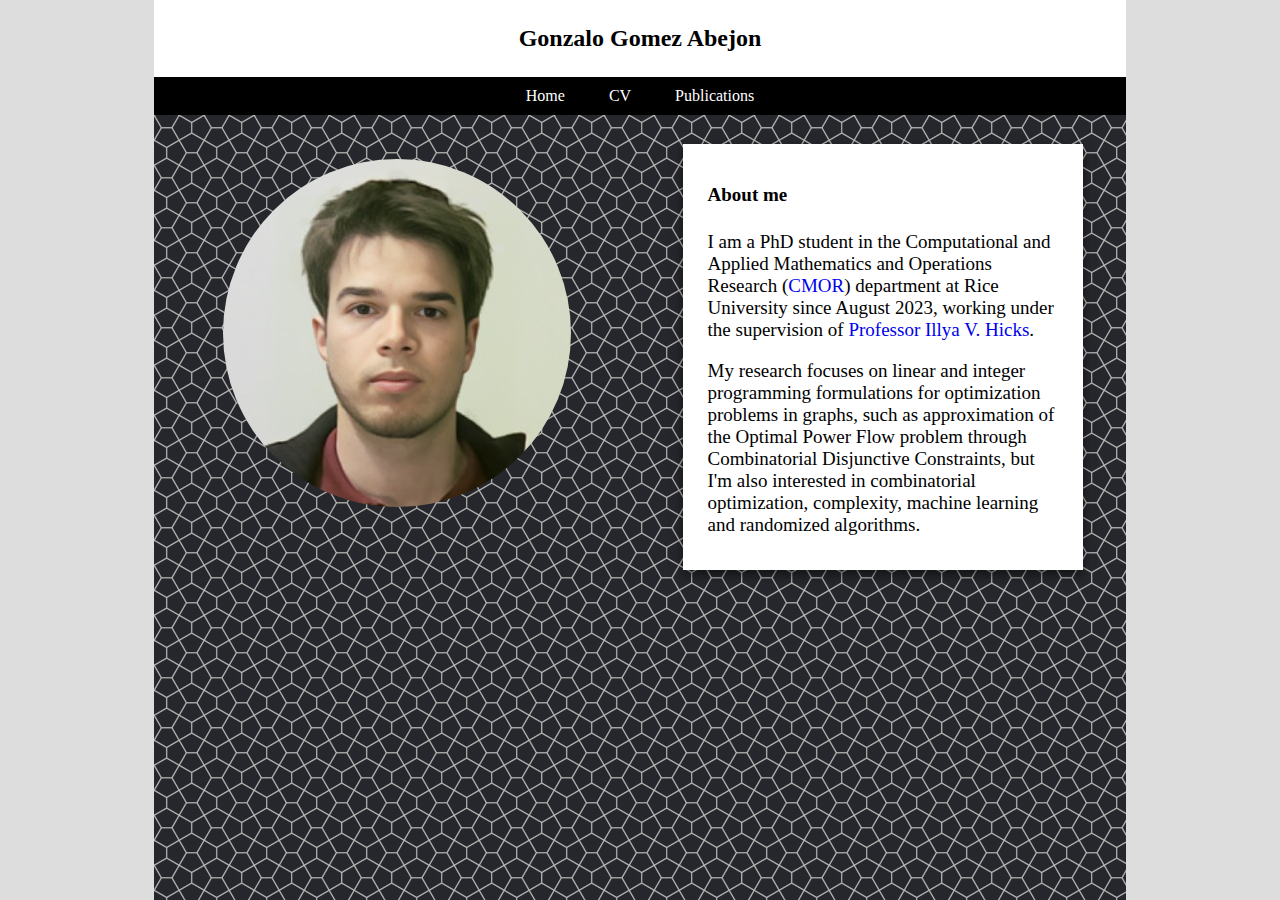
==== index.html @ 69f076db "Starting Commit" ====
<!doctype html>
<!-- The Time Machine GitHub pages theme was designed and developed by Jon Rohan, on Feb 7, 2012. -->
<!-- Follow him for fun. http://twitter.com/jonrohan. Tail his code on https://github.com/jonrohan -->
<html>
<head>
  <meta charset="utf-8">
  <meta http-equiv="X-UA-Compatible" content="IE=edge,chrome=1">
  <link rel="stylesheet" href="stylesheets/stylesheet.css" media="screen">
  <!-- <link rel="stylesheet" href="stylesheets/github-dark.css"> -->
  <script type="text/javascript" src="https://ajax.googleapis.com/ajax/libs/jquery/1.7.1/jquery.min.js"></script>
  <script type="text/javascript" src="javascripts/script.js"></script>
  <script src="https://cdn.plot.ly/plotly-latest.min.js"></script>
  <title>Gonzalo Gomez Abejon</title>
  <link href="img/dibujito.png" rel="icon">
  <meta name="description" content="Gonzalo Gomez Abejon">
  <meta name="viewport" content="width=device-width,initial-scale=1">
</head>
<body>
  <div class="wrapper">
    <!-- <header>
      <h2>Balance Sheet</h1>
      <h1>WATCH</h4>
    </header> -->
    <div id="titulo">
      <h2>Gonzalo Gomez Abejon</h3>
    </div>
    <div style="background-color:black; color:white">
      <ul id="topbar">
        <li><a href="./index.html">Home</a></li>
        <li><a href="./curriculum.html">CV</a></li>
        <li><a href="./publications.html">Publications</a></li>
        <!-- <li><a href="/index.html">Contact</a></li> -->
        <!-- <li><a href="/index.html">Site map</a></li> -->
        <!-- <li><a href="/index.html">Random page</a></li> -->
      </ul>
    </div>
    
    <div class="homepage" style="background:url(img/kairo_small.png)">
      <div style="width: 50%; float:left; align-content: center;">
        <div id="headpic">
          <img src="img/gonzalo.jpeg" style="border-radius: 50%;">
        </div>
      </div>

      <div style="width: 50%; float:right">
        <div id="descripcion" style="font-size: 19px;">
          <h4 class="tit">About me</h4>
          <p>I am a PhD student in the Computational and Applied Mathematics and Operations Research (<a href="https://cmor.rice.edu/" target="_blank">CMOR</a>) department at Rice University since August 2023, working under the supervision of <a href="https://profiles.rice.edu/faculty/illya-v-hicks" target="_blank">Professor Illya V. Hicks</a>.</p>
          <p>My research focuses on linear and integer programming formulations for optimization problems in graphs, such as approximation of the Optimal Power Flow problem through Combinatorial Disjunctive Constraints, but I'm also interested in combinatorial optimization, complexity, machine learning and randomized algorithms.</p>
          <p></p>
        </div>
      </div>
      <br style="clear:both;"/>
      
    </div>

  </div>
</body>
</html>
---- stylesheets/stylesheet.css ----
body {
  background-color: #DDD;
  margin: 0;
}

div.wrapper{
  margin-left: 12%;
  margin-right: 12%;
  background-color: white;
  color: black;
  position: absolute;
  height: 100%;
  width: 76%;
  overflow: scroll;
  display: flex;
  flex-direction: column;
}

::-webkit-scrollbar {
    display: none;
}

div.homepage{
/*  background-repeat: repeat;*/
  background-size: auto;
  flex-grow:1;
}

div.homepage > * {
  flex-shrink: 0;
}


img#borde {
  padding: 0% 2.964%;
}

#titulo {
  padding: 5px;
  margin: 0px;
  color: black;
  text-align: center;
  font-family: georgia;
}
h1 {
  font-family: verdana;
  font-style: italic;
}
p.conc {
  background-color: lime;
}
div.plotlyplot {
  align-self: center;
}
#imgtitle{
  width: 58.784%;
}
#container {
  margin-left: 7.41%;
  margin-right: 7.41%;
  background-color: white;
}
#descripcion {
  margin-left: 8.89%;
  margin-right: 8.89%;
  background-color: white;
  color: black;
  font-family: verdana;
  padding-bottom: 3%;
  padding-top: 3%;
  padding-left: 5%;
  padding-right: 5%;
  margin-top:6%;
  box-shadow: 0 5px 10px rgba(0,0,0,.5);
}
#headpic {
  margin-left: 8.89%;
  margin-right: 8.89%;
  color: black;
  font-family: verdana;
  padding-bottom: 3%;
  padding-top: 3%;
  padding-left: 5%;
  padding-right: 5%;
  margin-top:6%;
  text-align: center;
/*  box-shadow: 0 5px 10px rgba(0,0,0,.5);*/
}
#descripcion-cv {
  margin-left: 8.89%;
  margin-right: 8.89%;
  background-color: white;
  color: black;
  font-family: verdana;
  padding-bottom: 1%;
  padding-top: 1%;
  padding-left: 5%;
  padding-right: 5%;
  margin-top:3%;
  box-shadow: 0 5px 10px rgba(0,0,0,.5);
}
ul#topbar {
  text-align: center;
  padding: 10px 10px;
  margin: 0px;
}
ul#topbar li a {
  background-color: black;
  color: white;
  padding: 10px 10px;
  text-decoration: none;
  border-radius: 4px;
}
ul#topbar li a:hover {
  background-color: white;
  color: black;
}
ul#topbar li {
  text-decoration: none;
  background-color: black;
  color: white;
  text-align: center;
  display:inline;
  border-radius: 4px;
  padding: 10px 10px;
}

a {
  text-decoration: none;
}

.boton{
  text-align: center;
  padding:0;
  border:3px solid #555;
  border-radius: 30px;
  transition-duration: .60s;
  box-shadow: 0 5px 10px rgba(0,0,0,.5);
  font-size: 40px;
  color: rgba(1, 1, 1, 0);
}
.boton:hover{
  box-shadow: 0 30px 60px rgba(0,0,0,.5);
  transform: scale(1.05);
  cursor: pointer;
  filter: brightness(50%);
  color:#fff;
}
/*.boton::after{
  margin:auto;
  position:relative;
  transition: all 0.6s;
  content: attr(data-hover);
}*/
/*.boton:hover::after{
}*/

#botones1{
  text-align: center;
}
#botones2{
  text-align: center;
}

.smallbutton{
  width:300px;
  height:180px;
  margin:30px;
}
.bigbutton{
  width:400px;
  height:250px;
  margin:30px;
}
.botonbca{
  background:url(/img/flag_arg.png);
  background-size: 100% 100%;
}
.botonecb{
  background:url(/img/flag_euro.png);
  background-size: 100% 100%;
}
.botonfed{
  background:url(/img/flag_usa.png);
  background-size: 100% 100%;
}
.botonusk{
  background:url(/img/flag_usa.png);
  background-size: 100% 100%;
}
/*
.csv_button{
  padding: 10px;
  width: 170px;
  height: 60px;
  display:flex;
  flex-direction: row;
  border: 3px solid #555;
  border-radius: 30px;
  margin: 5px;
}

*/
.csv_button { /*thanks chatGPT :D*/
  display: inline-block;
  background-color: #4CAF50; /* Set the background color of the button */
  padding: 2px 8px; /* Set the padding around the text */
}
.csv_button:hover{
  /*filter: brightness(90%);*/
  background-color: #000000;
}

.csv_button img {
  height: 40px; /* Set the height of the image */
  margin-right: 8px; /* Add some spacing between the image and the text */
  vertical-align: middle; /* Align the image with the text */
}
.balance_toprow{
  flex-grow: 2;
  margin: 25px;
  text-align: center;
  font-size: 16px;
  color: white;
  border: none;
  border-radius: 4px;
  cursor: pointer;
}

select.balance_toprow{
  background-color: #000000;
}


div.texto {
  margin-left: 5%;
  margin-right: 5%;
  background-color: white;
  color: black;
  font-family: verdana;
}
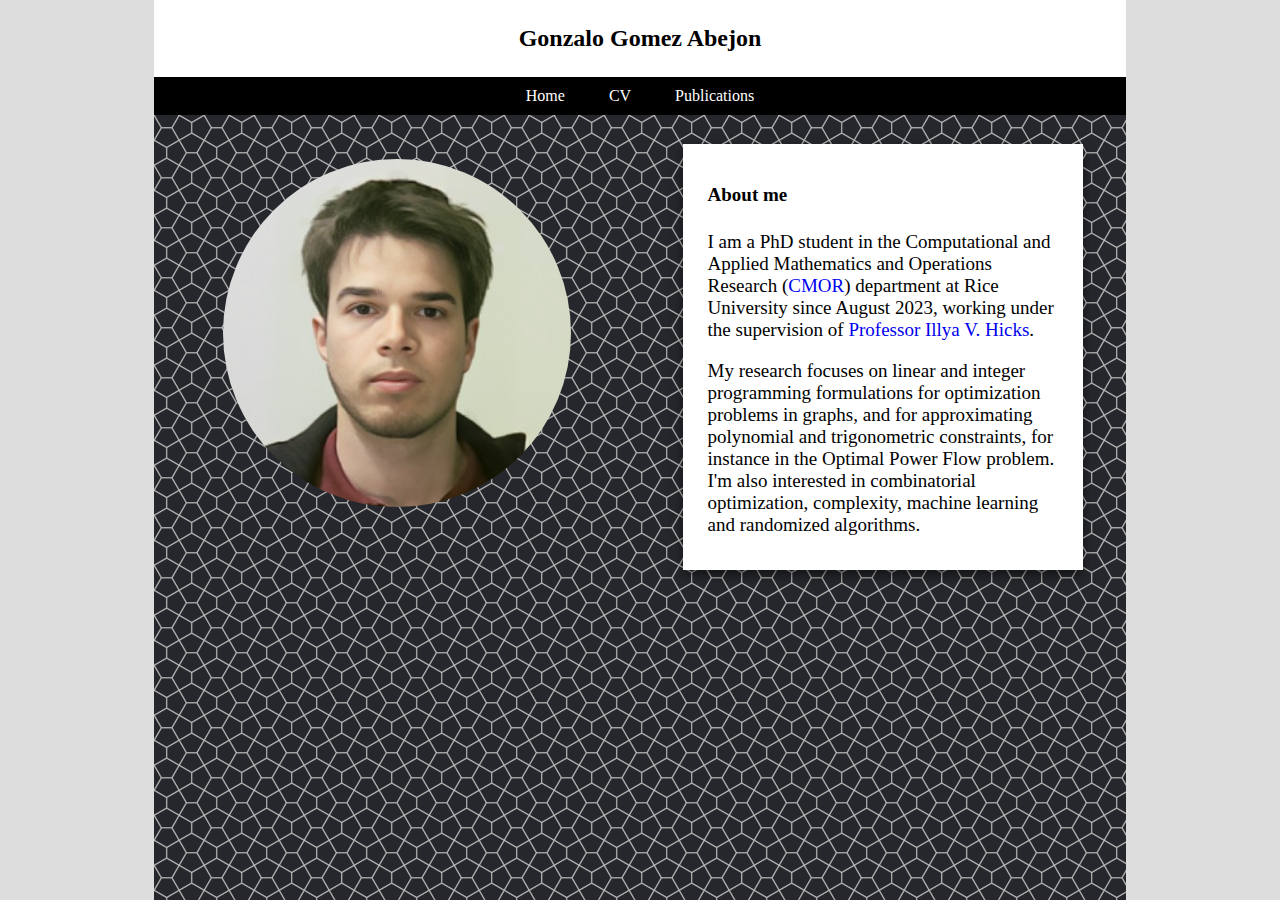
==== commit 6e0f92a0: "Fixing more things" ====
--- a/index.html
+++ b/index.html
@@ -46,7 +46,7 @@
         <div id="descripcion" style="font-size: 19px;">
           <h4 class="tit">About me</h4>
           <p>I am a PhD student in the Computational and Applied Mathematics and Operations Research (<a href="https://cmor.rice.edu/" target="_blank">CMOR</a>) department at Rice University since August 2023, working under the supervision of <a href="https://profiles.rice.edu/faculty/illya-v-hicks" target="_blank">Professor Illya V. Hicks</a>.</p>
-          <p>My research focuses on linear and integer programming formulations for optimization problems in graphs, such as approximation of the Optimal Power Flow problem through Combinatorial Disjunctive Constraints, but I'm also interested in combinatorial optimization, complexity, machine learning and randomized algorithms.</p>
+          <p>My research focuses on linear and integer programming formulations for optimization problems in graphs, and for approximating polynomial and trigonometric constraints, for instance in the Optimal Power Flow problem. I'm also interested in combinatorial optimization, complexity, machine learning and randomized algorithms.</p>
           <p></p>
         </div>
       </div>
